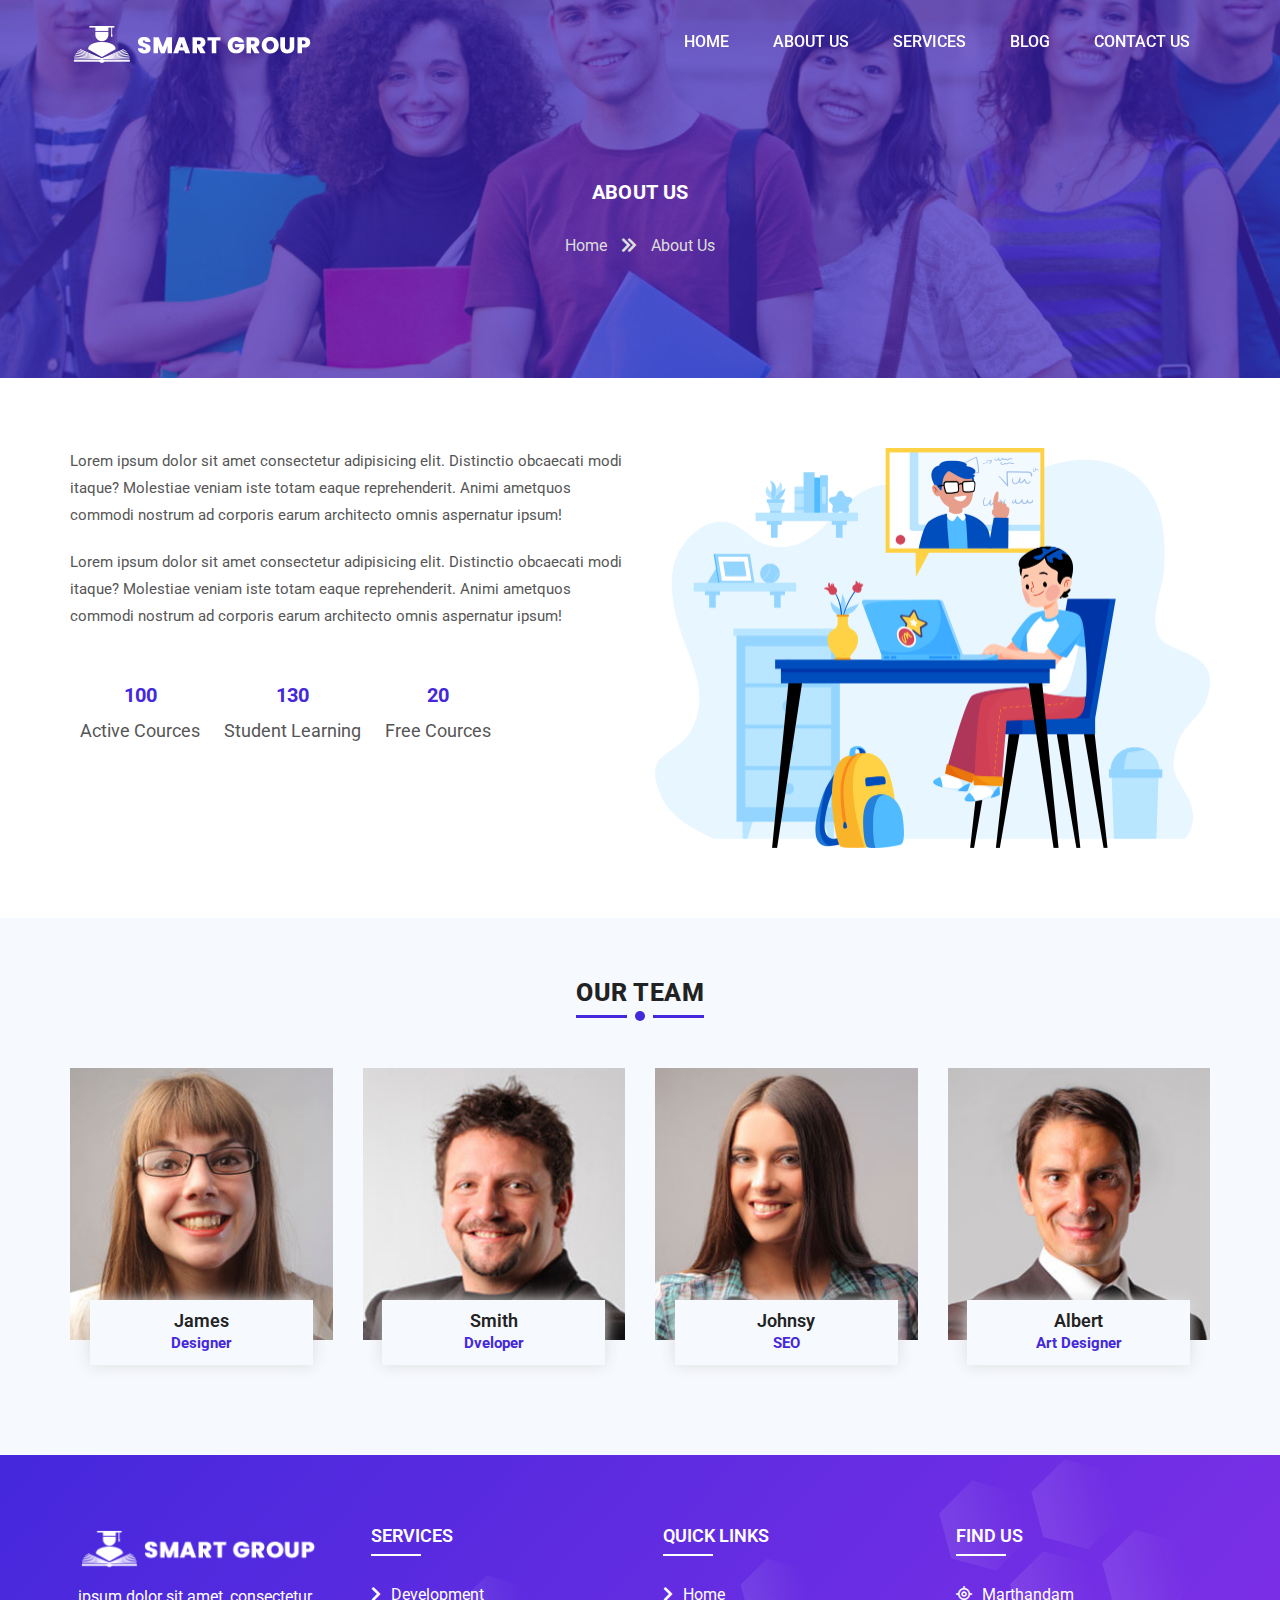
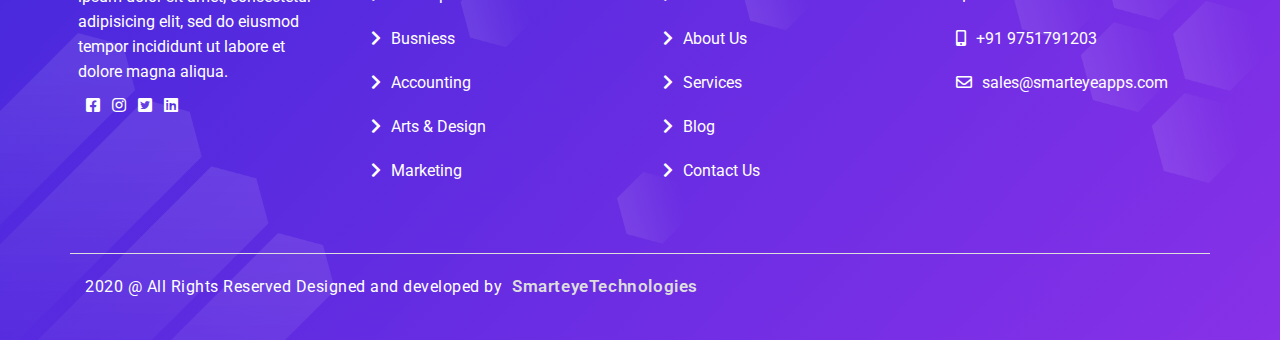
==== about-us.html @ 1a003180 "initials" ====
<!doctype html>
<html lang="en">

<head>
    <meta charset="utf-8">
    <meta name="viewport" content="width=device-width, initial-scale=1, shrink-to-fit=no">
    <title>School</title>
    <link rel="stylesheet" href="assets/css/bootstrap.min.css">
    <link rel="stylesheet" href="assets/css/all.min.css">
    <link rel="stylesheet" href="assets/css/style.css">
</head>

<body>


    <!-- ======================header started====================== -->
    
    <header>
        <div class="my-nav">
            <div class="container">
                <div class="row">
                    <div class="nav-items">
                        <div class="menu-toggle"></div>
                        <div class="logo">
                            <img class="hide-scrol" style="display:none;" src="assets/images/logo.png">
                            <img class="fixed-scrol" style="display:block;" src="assets/images/logo-01.png">
                        </div>
                        <div class="menu-items">
                            <div class="menu">
                                <ul>
                                    <li><a href="index.html">Home</a></li>
                                    <li><a href="about-us.html">About Us</a></li>
                                    <li><a href="services.html">Services</a></li>
                                    <li><a href="blog.html">Blog</a></li>
                                    <li><a href="contact-us.html">Contact Us</a></li>
                                </ul>
                            </div>
                        </div>
                    </div>
                </div>
            </div>
        </div>
    </header>

    <section class="abt-01">
        <div class="container">
            <div class="row">
                <div class="col-12">
                    <div class="seting">
                        <h3>About us</h3>
                        <ol>
                            <li>Home <i class="fas fa-chevron-double-right"></i></li>
                            <li>About Us</li>
                        </ol>
                    </div>
                </div>
            </div>
        </div>
    </section>

    <!-- ================**calculation Section**================ -->
    
    <section class="bg-02">
        <div class="container">
            <div class="row">
                <div class="col-lg-6 col-md-6 col-12">
                    <div class="cal-box">
                        <p>Lorem ipsum dolor sit amet consectetur adipisicing elit.
                            Distinctio obcaecati modi itaque? Molestiae veniam iste
                            totam eaque reprehenderit. Animi ametquos commodi nostrum
                            ad corporis earum architecto omnis aspernatur ipsum!</p>
    
                        <p>Lorem ipsum dolor sit amet consectetur adipisicing elit.
                            Distinctio obcaecati modi itaque? Molestiae veniam iste
                            totam eaque reprehenderit. Animi ametquos commodi nostrum
                            ad corporis earum architecto omnis aspernatur ipsum!</p>
    
                        <ol>
                            <li>
                                <div class="_lk_bg_cd">
                                    <div class="counting" data-count="100">100</div>
                                    <h5>Active Cources</h5>
                                </div>
                            </li>
    
                            <li>
                                <div class="_lk_bg_cd">
                                    <div class="counting" data-count="130">130</div>
                                    <h5>Student Learning</h5>
                                </div>
                            </li>
    
                            <li>
                                <div class="_lk_bg_cd">
                                    <div class="counting" data-count="20">20</div>
                                    <h5>Free Cources</h5>
                                </div>
                            </li>
                        </ol>
                    </div>
                </div>
    
                <div class="col-lg-6 col-md-6 col-12">
                    <div class="cal-box">
                        <img src="assets/images/slider/2.png">
                    </div>
                </div>
            </div>
        </div>
    </section>

    <!-- ================**Team Section**================ -->
    
    <section class="bg-03">
        <div class="container">
            <div class="row">
                <div class="heading">
                    <h2>our team</h2>
                    <span></span>
                </div>
    
                <div class="col-lg-3 col-md-4 col-sm-6 col-6">
                    <div class="team-main-box">
                        <img src="assets/images/team/2.jpg">
                        <div class="team-content-box">
                            <h3>James</h3>
                            <b>Designer</b>
                        </div>
                    </div>
                </div>
    
                <div class="col-lg-3 col-md-4 col-sm-6 col-6">
                    <div class="team-main-box">
                        <img src="assets/images/team/4.jpg">
                        <div class="team-content-box">
                            <h3>Smith</h3>
                            <b>Dveloper</b>
                        </div>
                    </div>
                </div>
    
                <div class="col-lg-3 col-md-4 col-sm-6 col-6">
                    <div class="team-main-box">
                        <img src="assets/images/team/3.jpg">
                        <div class="team-content-box">
                            <h3>Johnsy</h3>
                            <b>SEO</b>
                        </div>
                    </div>
                </div>
    
                <div class="col-lg-3 col-md-4 col-sm-6 col-6">
                    <div class="team-main-box">
                        <img src="assets/images/team/1.jpg">
                        <div class="team-content-box">
                            <h3>Albert</h3>
                            <b>Art Designer</b>
                        </div>
                    </div>
                </div>
            </div>
        </div>
    </section>

    <!-- ================**Footer**================ -->
    
    <footer>
        <div class="container">
            <div class="row">
                <div class="col-lg-3 col-md-3 col-sm-4 col-xs-6">
                    <div class="_kl_ds_we">
                        <div class="head-footer">
                            <img src="assets/images/logo-01.png">
                            <p>ipsum dolor sit amet, consectetur adipisicing elit, sed do eiusmod
                                tempor incididunt ut labore et dolore magna aliqua.</p>
                            <ol>
                                <li><i class="fab fa-facebook-square"></i></li>
                                <li><i class="fab fa-instagram"></i></li>
                                <li><i class="fab fa-twitter-square"></i></li>
                                <li><i class="fab fa-linkedin"></i></li>
                            </ol>
                        </div>
                    </div>
                </div>
    
                <div class="col-lg-3 col-md-3 col-sm-4 col-xs-6">
                    <div class="_kl_ds_we">
                        <div class="head-footer">
                            <h3>Services</h3>
                            <ul>
                                <li><i class="fas fa-chevron-right"></i>Development</li>
                                <li><i class="fas fa-chevron-right"></i>Busniess</li>
                                <li><i class="fas fa-chevron-right"></i>Accounting</li>
                                <li><i class="fas fa-chevron-right"></i>Arts & Design</li>
                                <li><i class="fas fa-chevron-right"></i>Marketing</li>
                            </ul>
                        </div>
                    </div>
                </div>
    
                <div class="col-lg-3 col-md-3 col-sm-4 col-xs-6">
                    <div class="_kl_ds_we">
                        <div class="head-footer">
                            <h3>Quick links</h3>
                            <ul>
                                <li><i class="fas fa-chevron-right"></i>Home</li>
                                <li><i class="fas fa-chevron-right"></i>About Us</li>
                                <li><i class="fas fa-chevron-right"></i>Services</li>
                                <li><i class="fas fa-chevron-right"></i>Blog</li>
                                <li><i class="fas fa-chevron-right"></i>Contact Us</li>
                            </ul>
                        </div>
                    </div>
                </div>
    
                <div class="col-lg-3 col-md-3 col-sm-4 col-xs-6">
                    <div class="_kl_ds_we">
                        <div class="head-footer">
                            <h3>find us</h3>
                            <ul class="un-hover">
                                <li><i class="far fa-location"></i>Marthandam</li>
                                <li><i class="fas fa-mobile-alt"></i>+91 9751791203</li>
                                <li><i class="far fa-envelope"></i>sales@smarteyeapps.com</li>
                            </ul>
                        </div>
                    </div>
                </div>
                <div class="col-12">
                    <div class="row _pl_we_sq">
                        <div class="col-12">
                            <div class="last-01">
                                <p>2020 @ All Rights Reserved Designed and developed by<a
                                        href="https://www.smarteyeapps.com/">SmarteyeTechnologies</a></p>
                            </div>
                        </div>
                    </div>
                </div>
            </div>
        </div>
    </footer>

</body>

<script src="assets/js/jquery-3.2.1.min.js"></script>
<script src="assets/js/popper.min.js"></script>
<script src="assets/js/bootstrap.min.js"></script>
<script src="assets/js/script.js"></script>
</html>
---- assets/css/style.css ----
@import url(https://fonts.googleapis.com/css2?family=Roboto:ital,wght@0,100;0,300;0,400;0,500;0,700;0,900;1,300&display=swap);
/* ================================ Basic CSS =============================== */
body {
  margin: 0px;
  padding: 0px;
  font-family: 'Roboto', sans-serif; }

* {
  margin: 0px;
  padding: 0px;
  box-sizing: border-box; }

img {
  max-width: 100%; }

h1, h2, h3, h4, h5, h6 {
  margin: 0px; }

ul, ol {
  margin: 0px;
  padding: 0px; }

li {
  list-style: none; }

a {
  text-decoration: none; }

p {
  margin: 0px; }

a:hover {
  text-decoration: none; }

.container {
  max-width: 1170px; }
  @media screen and (max-width: 575px) {
    .container {
      padding: 0px 15px;
      max-width: 100%;
      width: 100%; } }

/* ================================ Header CSS =============================== */
.my-nav {
  position: fixed;
  width: 100%;
  padding: 10px 0px;
  top: 0;
  left: 0;
  right: 0;
  z-index: 999; }
  .my-nav .nav-items {
    display: flex;
    flex-wrap: wrap;
    flex: 1 1 100%;
    max-width: 100%;
    width: 100%; }
    @media (max-width: 768px) {
      .my-nav .nav-items {
        align-items: center; } }
    .my-nav .nav-items .logo {
      width: 30%;
      max-width: 30%;
      flex: 1 1 30%;
      padding: 10px 15px; }
      @media screen and (max-width: 767.98px) {
        .my-nav .nav-items .logo {
          width: 100%;
          max-width: 100%;
          flex: 1 1 100%; } }
      .my-nav .nav-items .logo .fixed-scrol {
        display: none; }
      .my-nav .nav-items .logo .hide-scrol {
        display: block; }
    .my-nav .nav-items .menu-items {
      width: 70%;
      max-width: 70%;
      flex: 1 1 70%;
      position: relative; }
      @media screen and (max-width: 767.98px) {
        .my-nav .nav-items .menu-items {
          width: 100%;
          max-width: 100%;
          flex: 1 1 100%; } }
      .my-nav .nav-items .menu-items .menu {
        display: block;
        float: right;
        padding: 10px 15px; }
        @media screen and (max-width: 767.98px) {
          .my-nav .nav-items .menu-items .menu {
            float: left;
            display: none;
            background: #4528DC;
            width: 100%;
            position: relative; } }
        .my-nav .nav-items .menu-items .menu ul li {
          display: inline-block;
          padding: 10px;
          font-size: 16px;
          font-weight: 500; }
          @media screen and (max-width: 767.98px) {
            .my-nav .nav-items .menu-items .menu ul li {
              display: block;
              padding: 10px 0px; } }
          @media (max-width: 992px) and (min-width: 768px) {
            .my-nav .nav-items .menu-items .menu ul li {
              padding: 10px 2px; } }
          .my-nav .nav-items .menu-items .menu ul li a {
            color: #fff;
            padding: 10px;
            text-transform: uppercase;
            transition: 0.5s; }
            .my-nav .nav-items .menu-items .menu ul li a:hover {
              color: #8731E8; }
            @media screen and (max-width: 767.98px) {
              .my-nav .nav-items .menu-items .menu ul li a {
                padding: 10px 0px; } }

.og-hf {
  background: #4528DC;
  position: fixed;
  height: 70px;
  z-index: 999;
  width: 100%;
  -webkit-transition: all 1s ease-out;
  -moz-transition: all 1s ease-out;
  -ms-transition: all 1s ease-out;
  -o-transition: all 1s ease-out;
  transition: all 1s ease-out; }
  .og-hf .my-nav {
    padding: 0px; }
    .og-hf .my-nav .nav-items .logo .fixed-scrol {
      display: block; }
    .og-hf .my-nav .nav-items .logo .hide-scrol {
      display: none; }
    .og-hf .my-nav .nav-items .menu-toggle::before {
      color: #fff; }

.menu-toggle {
  display: none;
  height: 40px;
  width: 40px;
  opacity: 0;
  visibility: hidden;
  z-index: 99;
  position: absolute;
  right: 0;
  top: 15px; }

.menu-toggle::before {
  position: absolute;
  content: "\f0c9";
  font-size: 26px;
  color: #4528DC;
  font-family: "Font Awesome 5 Pro"; }

.menu-toggle.active::before {
  content: "\f00d"; }

@media (max-width: 767.98px) {
  .menu-toggle {
    visibility: visible;
    opacity: 1;
    display: block; }

  .menu.active {
    display: block !important;
    position: relative;
    top: 0; } }
/* ================================ Slider CSS =============================== */
.banner {
  padding: 6.25rem 0rem;
  position: relative;
  z-index: 9;
  overflow: hidden; }
  .banner::before {
    position: absolute;
    content: "";
    width: 100%;
    height: 100%;
    background-repeat: no-repeat;
    background-image: url(../images/background/shap-01.png);
    top: 0; }
  .banner .slider-wrapper {
    position: relative;
    display: flex;
    flex-wrap: wrap;
    flex: 1 1 100%;
    max-width: 100%;
    width: 100%;
    z-index: 9; }
    .banner .slider-wrapper .box-01 {
      flex: 1 1 50%;
      max-width: 50%;
      width: 50%; }
      @media screen and (max-width: 768px) {
        .banner .slider-wrapper .box-01 {
          flex: 1 1 100%;
          max-width: 100%;
          width: 100%; } }
      .banner .slider-wrapper .box-01 .slider-image {
        padding: 10px 15px; }
      .banner .slider-wrapper .box-01 .content {
        padding: 10px 15px;
        display: block;
        margin: 1.875rem 0rem;
        width: 100%;
        text-align: left; }
        .banner .slider-wrapper .box-01 .content h1 {
          font-size: 40px;
          text-transform: uppercase;
          letter-spacing: 1px;
          font-weight: 800;
          color: #222222;
          line-height: 60px;
          margin: 0 0 2.5rem 0; }
        .banner .slider-wrapper .box-01 .content p {
          font-size: 16px;
          letter-spacing: 0.6px;
          line-height: 28px;
          color: #565656;
          margin: 0 0 1.875rem 0; }
        .banner .slider-wrapper .box-01 .content .btn-001 {
          display: inline-block;
          margin: 1.875rem 0rem;
          position: relative; }
          .banner .slider-wrapper .box-01 .content .btn-001 ul li {
            display: inline-block;
            font-size: 0.9375rem;
            position: relative;
            letter-spacing: 0.4px; }
            .banner .slider-wrapper .box-01 .content .btn-001 ul li:nth-child(2) a {
              background: transparent;
              border: solid 0.0625rem #4528DC;
              color: #4528DC;
              margin-left: 0.625rem; }
            .banner .slider-wrapper .box-01 .content .btn-001 ul li a {
              color: #fff;
              padding: 0.625rem 1.0625rem;
              cursor: pointer;
              border-radius: 1.25rem;
              background: #4528DC; }
  .banner .banner-wrapper-main {
    position: absolute;
    height: 100%;
    width: 50%;
    right: 0;
    top: 0;
    background: #4528DC;
    clip-path: polygon(45% 100%, 100% 100%, 100% -1px, 0px 0px);
    z-index: 7; }
    @media screen and (max-width: 767.98px) {
      .banner .banner-wrapper-main {
        display: none; } }
    @media (min-width: 768px) and (max-width: 991.98px) {
      .banner .banner-wrapper-main {
        width: 65%; } }
    @media (min-width: 992px) and (max-width: 1199.98px) {
      .banner .banner-wrapper-main {
        width: 57%; } }
    .banner .banner-wrapper-main::before {
      position: absolute;
      content: "";
      background: url(../images/background/banner-o1.png);
      height: 100%;
      width: 100%;
      z-index: 8; }

/* ================================ Section CSS =============================== */
.bg-01 {
  padding: 3.125rem 0rem;
  position: relative;
  background: #f6f9fe;
  overflow: hidden; }
  .bg-01 .category-box {
    display: inline-block;
    margin: 20px 0px;
    position: relative;
    padding: 20px 25px;
    text-align: center; }
    .bg-01 .category-box .my-card {
      position: relative; }
      .bg-01 .category-box .my-card ul li {
        display: block; }
        .bg-01 .category-box .my-card ul li h3 {
          font-size: 20px;
          font-weight: 700;
          color: #222222;
          padding: 10px 0px;
          text-transform: uppercase; }
        .bg-01 .category-box .my-card ul li p {
          font-size: 15px;
          padding: 0px 0px 10px 0px;
          color: #565656;
          line-height: 26px; }

.heading {
  display: flex;
  align-items: center;
  justify-content: center;
  padding: 10px 15px;
  flex-wrap: wrap;
  width: 100%;
  max-width: 100%;
  flex: 1 1 100%;
  position: relative; }
  .heading h2 {
    font-size: 25px;
    text-transform: uppercase;
    letter-spacing: 0.5px;
    color: #222222;
    display: block;
    padding: 0 0 0.625rem 0;
    position: relative;
    font-weight: 800; }
    .heading h2::before {
      position: absolute;
      content: "";
      width: 40%;
      height: 0.1875rem;
      background: #4528DC;
      bottom: 0;
      left: 0; }
    .heading h2::after {
      position: absolute;
      content: "";
      width: 40%;
      height: 0.1875rem;
      background: #4528DC;
      bottom: 0;
      right: 0; }
  .heading span {
    position: absolute;
    width: 0.625rem;
    height: 0.625rem;
    background: #4528DC;
    border-radius: 3.125rem;
    top: 2.6875rem; }

.bg-02 {
  padding: 50px 0px;
  position: relative;
  overflow: hidden; }
  .bg-02 .cal-box {
    margin: 20px 0px; }
    .bg-02 .cal-box p {
      font-size: 15px;
      color: #565656;
      line-height: 27px;
      margin: 0 0 20px 0px; }
    .bg-02 .cal-box ol li {
      display: inline-block;
      padding: 20px 10px;
      position: relative;
      text-align: center; }
      .bg-02 .cal-box ol li .counting {
        color: #4528DC;
        font-size: 20px;
        font-weight: 700;
        padding: 10px 0px; }
      .bg-02 .cal-box ol li h5 {
        font-size: 18px;
        font-weight: normal;
        color: #565656; }

.bg-03 {
  padding: 50px 0px;
  position: relative;
  background: #f6f9fe;
  overflow: hidden; }
  .bg-03 .team-main-box {
    position: relative;
    margin: 20px 0px;
    transition: 0.2s;
    padding: 20px 0px; }
    .bg-03 .team-main-box .team-content-box {
      position: relative;
      width: 85%;
      background: #f6f9fe;
      margin: -40px auto 0px auto;
      display: block;
      padding: 10px;
      text-align: center;
      box-shadow: 0px 0px 15px 0px #ddd; }
      .bg-03 .team-main-box .team-content-box b {
        display: block;
        position: relative;
        font-size: 15px;
        color: #4528DC; }
      .bg-03 .team-main-box .team-content-box h3 {
        font-size: 18px;
        color: #222222;
        font-weight: 600;
        position: relative; }
    .bg-03 .team-main-box img {
      width: 100%; }

.bg-04 {
  padding: 50px 0px;
  position: relative;
  overflow: hidden; }
  .bg-04 .blog-sub {
    position: relative;
    margin: 20px 0px;
    padding: 20px 0px; }
    .bg-04 .blog-sub .blog-content {
      border-top-right-radius: 6px;
      border-top-left-radius: 6px;
      position: relative;
      display: block;
      overflow: hidden; }
      .bg-04 .blog-sub .blog-content img {
        width: 100%; }
    .bg-04 .blog-sub .blog-content-section {
      padding: 20px 25px;
      background: #fff;
      border: solid 1px #eee8e8;
      border-top: 0;
      display: block;
      width: 100%; }
      .bg-04 .blog-sub .blog-content-section .blo-content-title h4 {
        font-size: 20px;
        font-weight: 600;
        color: #222222;
        padding: 3px 0px; }
      .bg-04 .blog-sub .blog-content-section .blo-content-title p {
        padding: 3px 0px;
        line-height: 27px;
        color: #565656; }
      .bg-04 .blog-sub .blog-content-section .blog-admin {
        margin: 5px 0px; }
        .bg-04 .blog-sub .blog-content-section .blog-admin ol li {
          display: inline-block;
          color: #4528DC;
          font-size: 15px;
          margin: 0 5px 0 0; }
          .bg-04 .blog-sub .blog-content-section .blog-admin ol li i {
            padding: 0 5px 0 0; }

.abt-01 {
  padding: 150px 0px 80px 0px;
  background: url(../images/slider/3.jpg);
  background-repeat: no-repeat;
  background-size: cover;
  background-position: center;
  position: relative;
  z-index: 9;
  overflow: hidden; }
  .abt-01::before {
    position: absolute;
    content: "";
    width: 100%;
    height: 100%;
    background: #4528DC;
    opacity: 0.6;
    left: 0;
    top: 0;
    z-index: -1; }
  .abt-01 .seting {
    padding: 20px 0px;
    text-align: center; }
    .abt-01 .seting h3 {
      font-size: 20px;
      color: #fff;
      text-transform: uppercase;
      font-weight: 700;
      letter-spacing: 0.3px;
      margin: 10px 0px; }
    .abt-01 .seting ol li {
      display: inline-block;
      padding: 20px 0px;
      font-size: 16px;
      color: #dddddd; }
      .abt-01 .seting ol li i {
        color: #dddddd;
        margin: 0 10px; }

.bg-001 {
  padding: 50px 0px;
  position: relative;
  background: #f6f9fe;
  overflow: hidden; }
  .bg-001 .contact-box {
    position: relative;
    display: block;
    margin: 20px 0px;
    padding: 20px 0px; }
    .bg-001 .contact-box .my-form {
      position: relative;
      display: block; }
      .bg-001 .contact-box .my-form .form-group {
        padding: 20px 0px;
        margin: 0px; }
        .bg-001 .contact-box .my-form .form-group textarea {
          height: 150px !important; }
        .bg-001 .contact-box .my-form .form-group .link a {
          background: #4528DC;
          display: inline-block;
          padding: 8px 26px;
          color: #fff;
          font-size: 15px;
          border-radius: 5px;
          text-transform: uppercase; }
        .bg-001 .contact-box .my-form .form-group .form-control {
          height: 50px;
          font-size: 14px;
          padding: 0 15px;
          border: none;
          -webkit-box-shadow: none;
          box-shadow: none;
          border-radius: 0;
          -webkit-box-shadow: 0 5px 10px rgba(0, 0, 0, 0.1);
          box-shadow: 0 5px 10px rgba(0, 0, 0, 0.1);
          -webkit-transition: 0.5s;
          transition: 0.5s; }
    .bg-001 .contact-box ul li {
      display: block;
      text-transform: capitalize;
      font-size: 15px;
      color: #565656;
      line-height: 27px;
      margin: 20px 0px;
      position: relative;
      padding: 0 0 0 55px; }
      .bg-001 .contact-box ul li:nth-child(3) {
        padding-top: 12px; }
        .bg-001 .contact-box ul li:nth-child(3)::before {
          content: "\f1fa"; }
      .bg-001 .contact-box ul li:nth-child(2) {
        padding-top: 12px; }
        .bg-001 .contact-box ul li:nth-child(2)::before {
          content: "\f2a0"; }
      .bg-001 .contact-box ul li::before {
        position: absolute;
        content: "\f015";
        left: 0;
        top: 5px;
        height: 40px;
        width: 40px;
        background: #4528DC;
        display: flex;
        align-items: center;
        justify-content: center;
        font-size: 20px;
        color: #fff;
        border-radius: 5px;
        font-family: "Font Awesome 5 Pro"; }

/* ================================ Footer CSS =============================== */
footer {
  padding: 40px 0px;
  background: linear-gradient(-47deg, #8731E8 0%, #4528DC 100%);
  position: relative;
  overflow: hidden; }
  footer::before {
    position: absolute;
    content: "";
    background: url(../images/background/banner-o1.png);
    background-repeat: no-repeat;
    background-position: center;
    background-size: cover;
    width: 100%;
    height: 100%;
    left: 0;
    top: 0; }
  footer ._pl_we_sq {
    margin: 30px 0 0 0;
    border-top: 1px solid #dddddd;
    padding: 20px 0 0;
    color: #fff; }
    footer ._pl_we_sq .last-01 {
      position: relative;
      direction: inline-block; }
      footer ._pl_we_sq .last-01 p {
        letter-spacing: 0.5px;
        font-size: 16px;
        margin: 0px; }
        footer ._pl_we_sq .last-01 p a {
          margin: 0 10px;
          font-size: 17px;
          letter-spacing: 0.6px;
          font-weight: 600;
          color: #ddd; }
  footer ._kl_ds_we {
    margin: 20px 0px;
    padding: 10px 8px;
    position: relative;
    color: #fff; }
    footer ._kl_ds_we .head-footer {
      display: block;
      position: relative; }
      footer ._kl_ds_we .head-footer .un-hover li {
        cursor: default; }
      footer ._kl_ds_we .head-footer .un-hover li:hover {
        color: #fff;
        letter-spacing: 0px; }
        footer ._kl_ds_we .head-footer .un-hover li:hover i {
          color: #fff; }
      footer ._kl_ds_we .head-footer ul li {
        display: block;
        padding: 10px 0px;
        color: #fff;
        cursor: pointer;
        transition: 0.7s; }
        footer ._kl_ds_we .head-footer ul li:hover {
          color: #ddd;
          letter-spacing: 1px; }
          footer ._kl_ds_we .head-footer ul li:hover i {
            color: #ddd; }
        footer ._kl_ds_we .head-footer ul li i {
          padding-right: 10px;
          color: #fff; }
      footer ._kl_ds_we .head-footer p {
        font-size: 16px;
        line-height: 25px;
        color: #fff;
        margin: 10px 0px; }
      footer ._kl_ds_we .head-footer ol li {
        display: inline-block;
        padding: 0 0 0 8px; }
      footer ._kl_ds_we .head-footer h3 {
        padding: 0 0 10px 0;
        position: relative;
        font-size: 18px;
        font-weight: 600;
        text-transform: uppercase;
        margin: 0 0 17px 0; }
        footer ._kl_ds_we .head-footer h3::before {
          position: absolute;
          content: "";
          width: 50px;
          background: #fff;
          height: 2px;
          bottom: 0;
          left: 0; }

/*# sourceMappingURL=style.css.map */
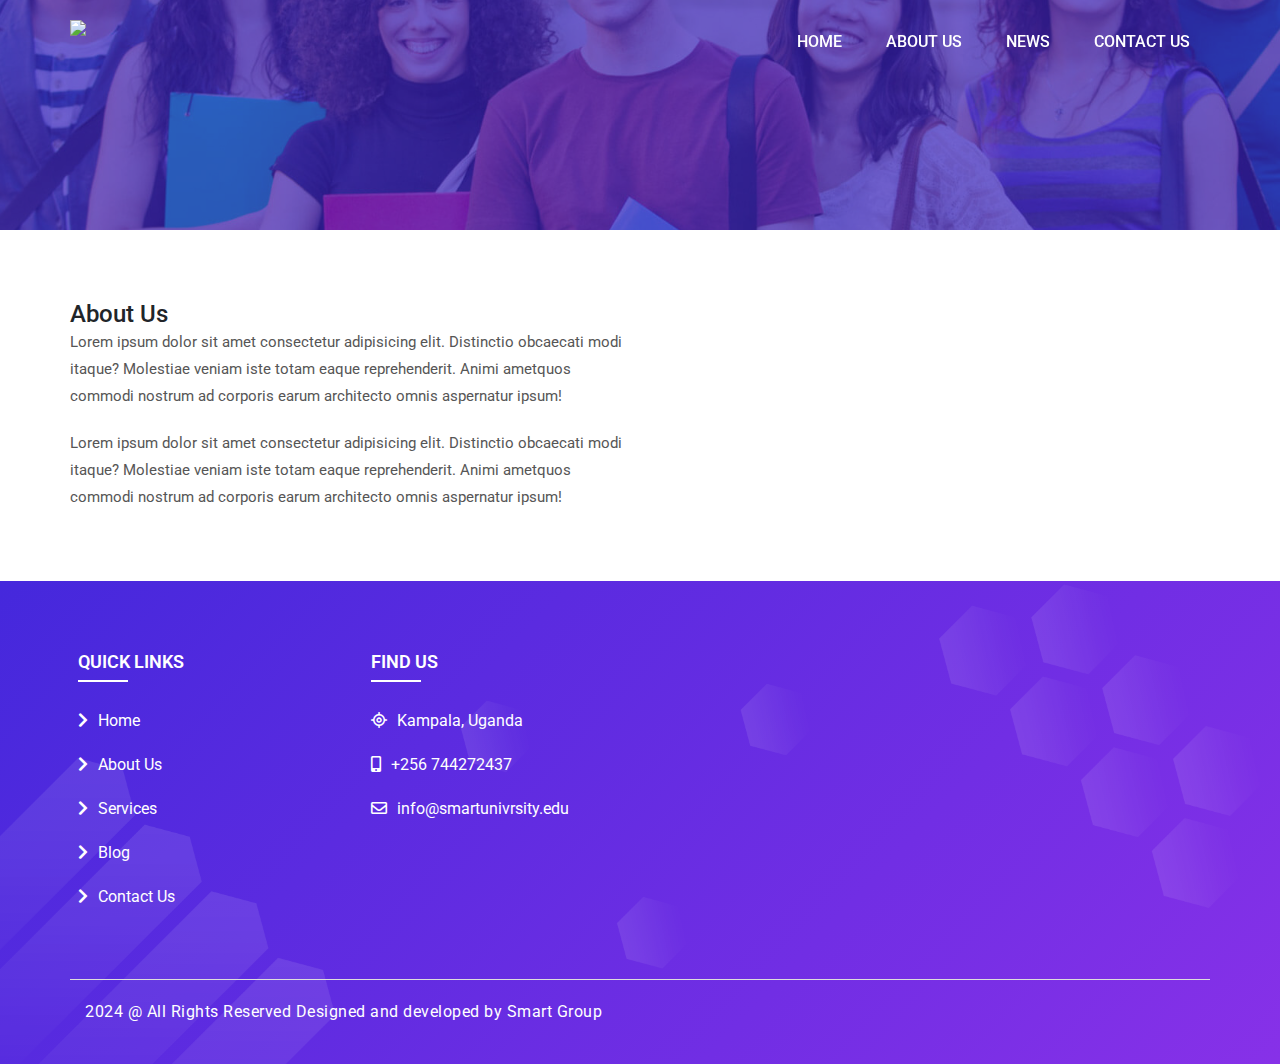
==== commit 0bcd4f36: "second phase" ====
--- a/about-us.html
+++ b/about-us.html
@@ -4,7 +4,7 @@
 <head>
     <meta charset="utf-8">
     <meta name="viewport" content="width=device-width, initial-scale=1, shrink-to-fit=no">
-    <title>School</title>
+    <title>Smart University | About Us</title>
     <link rel="stylesheet" href="assets/css/bootstrap.min.css">
     <link rel="stylesheet" href="assets/css/all.min.css">
     <link rel="stylesheet" href="assets/css/style.css">
@@ -30,8 +30,7 @@
                                 <ul>
                                     <li><a href="index.html">Home</a></li>
                                     <li><a href="about-us.html">About Us</a></li>
-                                    <li><a href="services.html">Services</a></li>
-                                    <li><a href="blog.html">Blog</a></li>
+                                    <li><a href="news.html">news</a></li>
                                     <li><a href="contact-us.html">Contact Us</a></li>
                                 </ul>
                             </div>
@@ -45,26 +44,18 @@
     <section class="abt-01">
         <div class="container">
             <div class="row">
-                <div class="col-12">
-                    <div class="seting">
-                        <h3>About us</h3>
-                        <ol>
-                            <li>Home <i class="fas fa-chevron-double-right"></i></li>
-                            <li>About Us</li>
-                        </ol>
-                    </div>
-                </div>
+                
             </div>
         </div>
     </section>
-
-    <!-- ================**calculation Section**================ -->
     
+<!-- below the about us page     -->
     <section class="bg-02">
         <div class="container">
             <div class="row">
                 <div class="col-lg-6 col-md-6 col-12">
                     <div class="cal-box">
+                        <h4>About Us</h4>
                         <p>Lorem ipsum dolor sit amet consectetur adipisicing elit.
                             Distinctio obcaecati modi itaque? Molestiae veniam iste
                             totam eaque reprehenderit. Animi ametquos commodi nostrum
@@ -75,128 +66,21 @@
                             totam eaque reprehenderit. Animi ametquos commodi nostrum
                             ad corporis earum architecto omnis aspernatur ipsum!</p>
     
-                        <ol>
-                            <li>
-                                <div class="_lk_bg_cd">
-                                    <div class="counting" data-count="100">100</div>
-                                    <h5>Active Cources</h5>
-                                </div>
-                            </li>
-    
-                            <li>
-                                <div class="_lk_bg_cd">
-                                    <div class="counting" data-count="130">130</div>
-                                    <h5>Student Learning</h5>
-                                </div>
-                            </li>
-    
-                            <li>
-                                <div class="_lk_bg_cd">
-                                    <div class="counting" data-count="20">20</div>
-                                    <h5>Free Cources</h5>
-                                </div>
-                            </li>
-                        </ol>
                     </div>
                 </div>
     
                 <div class="col-lg-6 col-md-6 col-12">
                     <div class="cal-box">
-                        <img src="assets/images/slider/2.png">
                     </div>
                 </div>
             </div>
         </div>
     </section>
 
-    <!-- ================**Team Section**================ -->
-    
-    <section class="bg-03">
-        <div class="container">
-            <div class="row">
-                <div class="heading">
-                    <h2>our team</h2>
-                    <span></span>
-                </div>
-    
-                <div class="col-lg-3 col-md-4 col-sm-6 col-6">
-                    <div class="team-main-box">
-                        <img src="assets/images/team/2.jpg">
-                        <div class="team-content-box">
-                            <h3>James</h3>
-                            <b>Designer</b>
-                        </div>
-                    </div>
-                </div>
-    
-                <div class="col-lg-3 col-md-4 col-sm-6 col-6">
-                    <div class="team-main-box">
-                        <img src="assets/images/team/4.jpg">
-                        <div class="team-content-box">
-                            <h3>Smith</h3>
-                            <b>Dveloper</b>
-                        </div>
-                    </div>
-                </div>
-    
-                <div class="col-lg-3 col-md-4 col-sm-6 col-6">
-                    <div class="team-main-box">
-                        <img src="assets/images/team/3.jpg">
-                        <div class="team-content-box">
-                            <h3>Johnsy</h3>
-                            <b>SEO</b>
-                        </div>
-                    </div>
-                </div>
-    
-                <div class="col-lg-3 col-md-4 col-sm-6 col-6">
-                    <div class="team-main-box">
-                        <img src="assets/images/team/1.jpg">
-                        <div class="team-content-box">
-                            <h3>Albert</h3>
-                            <b>Art Designer</b>
-                        </div>
-                    </div>
-                </div>
-            </div>
-        </div>
-    </section>
-
-    <!-- ================**Footer**================ -->
-    
+<!-- footerrrrrrrrrrrrrrrrrrrrr     -->
     <footer>
         <div class="container">
             <div class="row">
-                <div class="col-lg-3 col-md-3 col-sm-4 col-xs-6">
-                    <div class="_kl_ds_we">
-                        <div class="head-footer">
-                            <img src="assets/images/logo-01.png">
-                            <p>ipsum dolor sit amet, consectetur adipisicing elit, sed do eiusmod
-                                tempor incididunt ut labore et dolore magna aliqua.</p>
-                            <ol>
-                                <li><i class="fab fa-facebook-square"></i></li>
-                                <li><i class="fab fa-instagram"></i></li>
-                                <li><i class="fab fa-twitter-square"></i></li>
-                                <li><i class="fab fa-linkedin"></i></li>
-                            </ol>
-                        </div>
-                    </div>
-                </div>
-    
-                <div class="col-lg-3 col-md-3 col-sm-4 col-xs-6">
-                    <div class="_kl_ds_we">
-                        <div class="head-footer">
-                            <h3>Services</h3>
-                            <ul>
-                                <li><i class="fas fa-chevron-right"></i>Development</li>
-                                <li><i class="fas fa-chevron-right"></i>Busniess</li>
-                                <li><i class="fas fa-chevron-right"></i>Accounting</li>
-                                <li><i class="fas fa-chevron-right"></i>Arts & Design</li>
-                                <li><i class="fas fa-chevron-right"></i>Marketing</li>
-                            </ul>
-                        </div>
-                    </div>
-                </div>
     
                 <div class="col-lg-3 col-md-3 col-sm-4 col-xs-6">
                     <div class="_kl_ds_we">
@@ -218,9 +102,9 @@
                         <div class="head-footer">
                             <h3>find us</h3>
                             <ul class="un-hover">
-                                <li><i class="far fa-location"></i>Marthandam</li>
-                                <li><i class="fas fa-mobile-alt"></i>+91 9751791203</li>
-                                <li><i class="far fa-envelope"></i>sales@smarteyeapps.com</li>
+                                <li><i class="far fa-location"></i>Kampala, Uganda</li>
+                                <li><i class="fas fa-mobile-alt"></i>+256 744272437</li>
+                                <li><i class="far fa-envelope"></i>info@smartunivrsity.edu</li>
                             </ul>
                         </div>
                     </div>
@@ -229,8 +113,7 @@
                     <div class="row _pl_we_sq">
                         <div class="col-12">
                             <div class="last-01">
-                                <p>2020 @ All Rights Reserved Designed and developed by<a
-                                        href="https://www.smarteyeapps.com/">SmarteyeTechnologies</a></p>
+                                <p>2024 @ All Rights Reserved Designed and developed by Smart Group</a></p>
                             </div>
                         </div>
                     </div>
